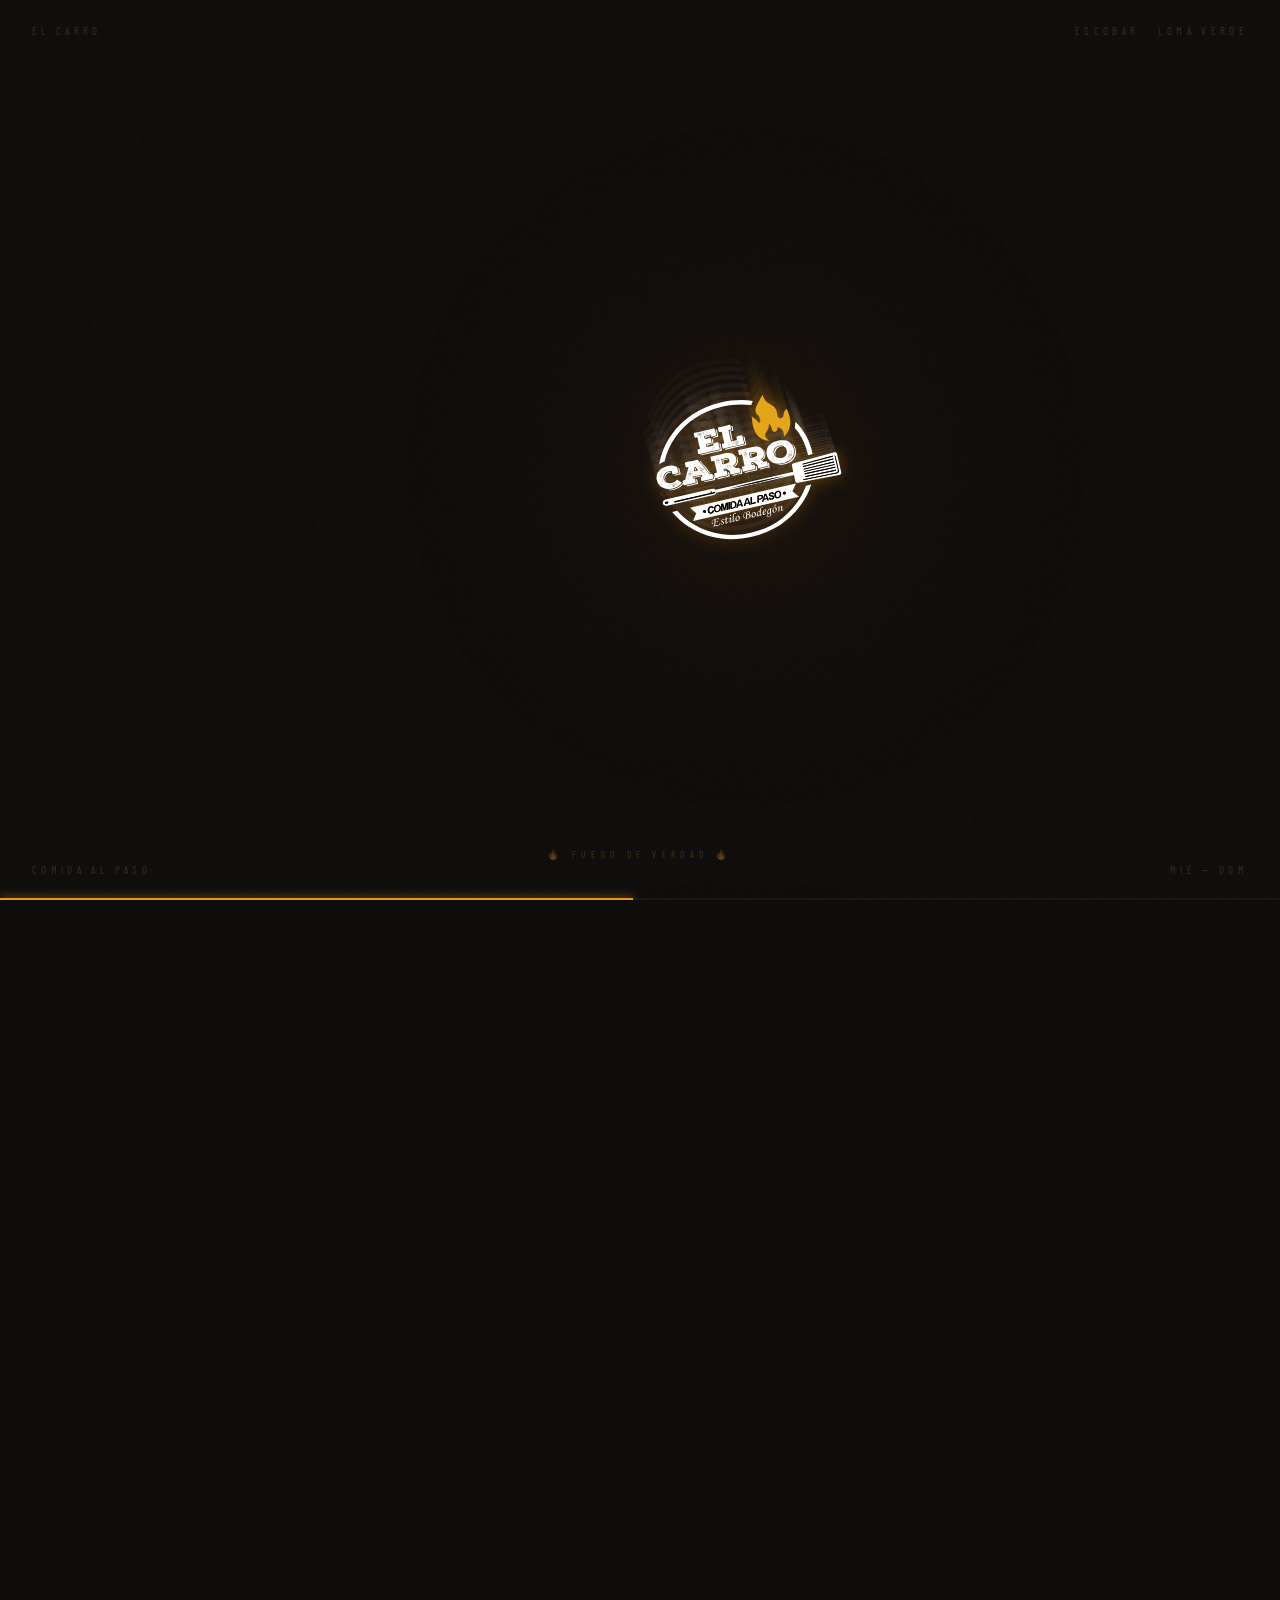
==== proyectos/elcarro/index.html @ fdbaf421 "Add files via upload" ====
<!DOCTYPE html>
<html lang="es">
<head>
<meta charset="UTF-8">
<meta name="viewport" content="width=device-width, initial-scale=1.0">
<title>El Carro — Comida al Paso</title>
<style>
@font-face {
  font-family: 'Bebas Neue';
  font-style: normal;
  font-weight: 400;
  font-display: swap;
  src: url('[data-uri]') format('woff2');
}
@font-face {
  font-family: 'Barlow Condensed';
  font-style: normal;
  font-weight: 400;
  font-display: swap;
  src: url('[data-uri]') format('woff2');
}
@font-face {
  font-family: 'Barlow Condensed';
  font-style: italic;
  font-weight: 400;
  font-display: swap;
  src: url('[data-uri]') format('woff2');
}
@font-face {
  font-family: 'Barlow Condensed';
  font-style: normal;
  font-weight: 600;
  font-display: swap;
  src: url('[data-uri]') format('woff2');
}
@font-face {
  font-family: 'Barlow Condensed';
  font-style: normal;
  font-weight: 700;
  font-display: swap;
  src: url('[data-uri]') format('woff2');
}
@font-face {
  font-family: 'Fraunces';
  font-style: italic;
  font-weight: 300;
  font-display: swap;
  src: url('[data-uri]') format('woff2');
}
</style>
<style>
:root {
  --negro: #0f0d0b;
  --carbon: #1a1714;
  --brasa: #c85a1a;
  --ambar: #e8961e;
  --crema: #f0e6d3;
  --hueso: #d4c4a8;
  --blanco: #faf7f2;
}
* { margin:0; padding:0; box-sizing:border-box; }
html, body { width:100%; height:100%; overflow-x:hidden; }
body { background: var(--negro); color: var(--crema); font-family: "Barlow Condensed", sans-serif; }

.hero {
  position: relative; height: 100vh; min-height: 680px;
  display: flex; flex-direction: column; justify-content: flex-end;
  overflow: hidden;
}
.hero-bg {
  position: absolute; inset: 0;
}
.hero-bg::before {
  content: "";
  position: absolute; inset: 0;
  background: url('[data-uri]') center/cover no-repeat;
  opacity: 0.3;
}
.hero-bg::after {
  content: "";
  position: absolute; inset: 0;
  background:
    linear-gradient(to bottom, rgba(15,13,11,0.78) 0%, rgba(15,13,11,0.65) 40%, rgba(15,13,11,0.88) 100%),
    radial-gradient(ellipse 80% 65% at 50% 75%, rgba(200,90,26,0.35) 0%, rgba(15,13,11,0) 65%);
}
.hero-bg::after {
  content:""; position:absolute; inset:0;
  background-image: url("data:image/svg+xml,%3Csvg viewBox='0 0 256 256' xmlns='http://www.w3.org/2000/svg'%3E%3Cfilter id='noise'%3E%3CfeTurbulence type='fractalNoise' baseFrequency='0.9' numOctaves='4' stitchTiles='stitch'/%3E%3C/filter%3E%3Crect width='100%25' height='100%25' filter='url(%23noise)' opacity='0.04'/%3E%3C/svg%3E");
  opacity:0.35; pointer-events:none;
}

/* Hero burger background */
.hero-burger {
  display: none;
}
.hero-burger.show { opacity: 1; }

/* Logo hero container — where the logo lands */
#hero-logo-wrap {
  position: absolute;
  top: 50%;
  left: 50%;
  transform: translate(-50%, -58%);
  width: 440px; height: 400px;
  pointer-events: none;
  display: flex;
  align-items: center;
  justify-content: center;
}
/* The actual <img> inside is positioned via JS */
#hero-logo-img {
  width: 440px;
  /* starts invisible, JS controls everything */
  opacity: 0;
  transform-origin: center center;
}

.hero-content {
  position: relative; z-index: 2;
  padding: 0 3rem 5rem;
  max-width: 620px;
  padding-top: 0;
}

.hero-eyebrow {
  font-size:0.85rem; font-weight:600; letter-spacing:0.4em; text-transform:uppercase;
  color: var(--ambar); margin-bottom:1rem;
  opacity:0; transform:translateY(20px); transition: opacity 0.7s 0.3s, transform 0.7s 0.3s;
}
.hero-eyebrow.show { opacity:1; transform:translateY(0); }

.hero-title {
  font-family:"Bebas Neue",sans-serif;
  font-size: clamp(5rem, 12vw, 9rem); line-height:0.9;
  color: var(--blanco); margin-bottom:0.5rem;
  opacity:0; transform:translateY(30px); transition: opacity 0.8s 0.5s, transform 0.8s 0.5s;
}
.hero-title.show { opacity:1; transform:translateY(0); }
.hero-title em { font-style:normal; color:var(--ambar); display:block; }

.hero-sub {
  font-family:"Barlow Condensed",sans-serif; font-weight:600;
  font-size:clamp(1rem, 2vw, 1.3rem); color:var(--hueso);
  letter-spacing: 0.25em; text-transform: uppercase;
  opacity:0; transform:translateY(20px); transition: opacity 0.7s 0.7s, transform 0.7s 0.7s;
  margin: 0;
}
.hero-sub.show { opacity:1; transform:translateY(0); }

.hero-cta {
  display:inline-flex; align-items:center; gap:0.8rem;
  background:var(--brasa); color:var(--blanco);
  font-family:"Barlow Condensed",sans-serif; font-weight:700;
  font-size:1rem; letter-spacing:0.15em; text-transform:uppercase;
  padding:1rem 2.2rem; text-decoration:none; border:none; cursor:pointer;
  transition: background 0.2s, transform 0.15s;
  opacity:0; transition: opacity 0.7s 0.9s, background 0.2s, transform 0.15s;
}
.hero-cta.show { opacity:1; }
.hero-cta:hover { background:var(--ambar); transform:translateY(-2px); }

/* STRIP */
.strip { background:var(--brasa); padding:1.2rem 3rem; overflow:hidden; white-space:nowrap; }
.strip-inner { display:inline-block; animation: marquee 20s linear infinite; font-family:"Bebas Neue",sans-serif; font-size:1.1rem; letter-spacing:0.3em; color:var(--blanco); }
.strip-inner span { margin:0 2rem; opacity:0.6; }
@keyframes marquee { 0%{transform:translateX(0)} 100%{transform:translateX(-50%)} }

/* MENU COMPLETO */
.section-label { font-size:0.75rem; font-weight:600; letter-spacing:0.5em; text-transform:uppercase; color:var(--ambar); margin-bottom:0.5rem; }
.menu-full { background:var(--negro); padding:6rem 2rem; position:relative; }
.menu-full::before { content:""; position:absolute; inset:0; background-image:linear-gradient(rgba(200,90,26,.03) 1px, transparent 1px),linear-gradient(90deg, rgba(200,90,26,.03) 1px, transparent 1px); background-size:40px 40px; pointer-events:none; }
.menu-full-inner { max-width:1100px; margin:0 auto; position:relative; z-index:1; }
.menu-full-header { text-align:center; margin-bottom:4rem; }
.menu-full-header .section-label { display:inline-block; font-family:"Barlow Condensed",sans-serif; font-size:0.65rem; letter-spacing:0.4em; text-transform:uppercase; color:var(--brasa); border:1px solid rgba(200,90,26,.35); padding:5px 14px; margin-bottom:1rem; }
.menu-full-header h2 { font-family:"Bebas Neue",sans-serif; font-size:clamp(3.5rem,7vw,6rem); line-height:0.9; color:var(--blanco); letter-spacing:0.03em; }
.menu-full-header h2 span { color:var(--ambar); }

/* Cards de sección */
.menu-cards { display:grid; grid-template-columns:repeat(3,1fr); gap:1.5rem; }
.menu-card { background:var(--carbon); border:1px solid rgba(200,90,26,.15); cursor:pointer; transition:border-color .25s, box-shadow .25s; position:relative; overflow:hidden; }
.menu-card:hover { border-color:rgba(200,90,26,.5); box-shadow:0 0 24px rgba(200,90,26,.1); }
.menu-card-head { padding:1.6rem 1.8rem; display:flex; align-items:center; justify-content:space-between; gap:1rem; user-select:none; }
.menu-card-icon { font-size:1.6rem; flex-shrink:0; }
.menu-card-info { flex:1; }
.menu-card-title { font-family:"Bebas Neue",sans-serif; font-size:1.5rem; letter-spacing:0.08em; color:var(--blanco); line-height:1; }
.menu-card-count { font-family:"Barlow Condensed",sans-serif; font-size:0.72rem; letter-spacing:0.25em; text-transform:uppercase; color:rgba(200,90,26,.7); margin-top:3px; }
.menu-card-arrow { font-size:1.1rem; color:var(--brasa); transition:transform .3s; flex-shrink:0; }
.menu-card.open .menu-card-arrow { transform:rotate(45deg); }
.menu-card-body { max-height:0; overflow:hidden; transition:max-height .4s cubic-bezier(.4,0,.2,1); }
.menu-card.open .menu-card-body { max-height:1000px; }
.menu-card-body-inner { padding:0 1.8rem 1.6rem; border-top:1px solid rgba(200,90,26,.12); }
.menu-card-note { font-family:"Barlow Condensed",sans-serif; font-size:0.72rem; letter-spacing:0.15em; text-transform:uppercase; color:rgba(212,196,168,.4); margin:1rem 0 0.6rem; }
.menu-card-sub { font-family:"Barlow Condensed",sans-serif; font-size:0.68rem; letter-spacing:0.3em; text-transform:uppercase; color:var(--hueso); opacity:.5; margin:0.9rem 0 0.3rem; }
.menu-card-list { list-style:none; padding:0; margin:0; }
.menu-card-list li { font-family:"Barlow Condensed",sans-serif; font-size:1rem; color:var(--crema); padding:5px 0; border-bottom:1px solid rgba(255,255,255,.04); display:flex; align-items:baseline; gap:7px; }
.menu-card-list li::before { content:"–"; color:var(--brasa); flex-shrink:0; font-size:0.8rem; }
.helados-cols { display:grid; grid-template-columns:1fr 1fr; gap:0 1rem; }
.fds-badge { margin-top:3rem; border:1px solid rgba(200,90,26,.4); background:rgba(200,90,26,.07); padding:1.4rem 2rem; display:flex; align-items:center; gap:1.5rem; }
.fds-badge span.emoji { font-size:2rem; flex-shrink:0; }
.fds-badge-text p:first-child { font-family:"Bebas Neue",sans-serif; font-size:1.2rem; letter-spacing:0.08em; color:var(--blanco); margin-bottom:.2rem; }
.fds-badge-text p:last-child { font-family:"Barlow Condensed",sans-serif; font-size:.85rem; color:var(--hueso); }
.menu-footer-note { text-align:center; margin-top:3rem; font-family:"Barlow Condensed",sans-serif; font-size:.78rem; letter-spacing:.15em; text-transform:uppercase; color:rgba(212,196,168,.3); }
/* ABOUT */
.about-section { display:grid; grid-template-columns:1fr 1fr; min-height:420px; }
.about-img { position:relative; overflow:hidden; }
.about-img img { width:100%; height:100%; object-fit:cover; filter:brightness(0.65) saturate(1.2); transition:transform 0.6s; }
.about-img:hover img { transform:scale(1.04); }
.about-img::after { content:""; position:absolute; inset:0; background:linear-gradient(to right,transparent 50%,var(--negro) 100%); }
.about-content { background:var(--carbon); padding:4rem 3.5rem; display:flex; flex-direction:column; justify-content:center; }
.about-title { font-family:"Bebas Neue",sans-serif; font-size:clamp(2.5rem,4vw,3.8rem); line-height:1; color:var(--blanco); margin-bottom:1.5rem; }
.about-text { font-family:"Fraunces",serif; font-style:italic; font-weight:300; font-size:1.05rem; line-height:1.7; color:var(--hueso); max-width:400px; }
.about-text strong { font-style:normal; color:var(--ambar); }
.horarios-row { display:flex; gap:0; border-top:1px solid rgba(255,255,255,0.06); margin-top:2.5rem; }
.horario-item { flex:1; padding:1.2rem 0; border-right:1px solid rgba(255,255,255,0.06); }
.horario-item:last-child { border-right:none; }
.horario-item p:first-child { font-size:0.65rem; letter-spacing:0.3em; text-transform:uppercase; color:var(--ambar); margin-bottom:0.3rem; }
.horario-item p:last-child { font-size:1.1rem; font-weight:600; color:var(--crema); }

/* CONTACTO */
.contact-section { padding:6rem 3rem; display:grid; grid-template-columns:1fr 1fr; gap:5rem; align-items:center; }
.contact-tagline { font-family:"Fraunces",serif; font-style:italic; font-weight:300; font-size:1.1rem; color:var(--hueso); margin-bottom:2.5rem; line-height:1.6; }
.contact-details { display:flex; flex-direction:column; gap:1.2rem; }
.contact-item { display:flex; align-items:flex-start; gap:1rem; }
.contact-icon { width:38px; height:38px; background:rgba(232,150,30,0.12); border:1px solid rgba(232,150,30,0.25); display:flex; align-items:center; justify-content:center; flex-shrink:0; color:var(--ambar); font-size:1rem; }
.contact-item-text p:first-child { font-size:0.65rem; letter-spacing:0.3em; text-transform:uppercase; color:var(--ambar); margin-bottom:0.2rem; }
.contact-item-text p:last-child { font-size:1rem; color:var(--crema); font-weight:600; }
.contact-right { background:var(--carbon); padding:3rem; border:1px solid rgba(255,255,255,0.04); }
.contact-right h3 { font-family:"Bebas Neue",sans-serif; font-size:1.8rem; color:var(--blanco); margin-bottom:1.5rem; letter-spacing:0.05em; }
.form-group { margin-bottom:1rem; }
.form-group label { display:block; font-size:0.7rem; letter-spacing:0.3em; text-transform:uppercase; color:var(--ambar); margin-bottom:0.5rem; }
.form-group input, .form-group textarea { width:100%; background:rgba(255,255,255,0.04); border:1px solid rgba(255,255,255,0.08); color:var(--crema); font-family:"Barlow Condensed",sans-serif; font-size:1rem; padding:0.8rem 1rem; outline:none; transition:border-color 0.2s; resize:none; }
.form-group input:focus, .form-group textarea:focus { border-color:var(--ambar); }
.form-group input::placeholder, .form-group textarea::placeholder { color:rgba(240,230,211,0.25); }
.btn-submit { width:100%; background:var(--brasa); color:var(--blanco); font-family:"Barlow Condensed",sans-serif; font-weight:700; font-size:1rem; letter-spacing:0.2em; text-transform:uppercase; padding:1rem; border:none; cursor:pointer; transition:background 0.2s; margin-top:0.5rem; }
.btn-submit:hover { background:var(--ambar); }

/* FOOTER */
footer { background:#080706; padding:2.5rem 3rem; display:flex; justify-content:space-between; align-items:center; border-top:1px solid rgba(255,255,255,0.04); }
footer .brand { font-family:"Bebas Neue",sans-serif; font-size:1.4rem; letter-spacing:0.1em; color:var(--blanco); }
footer .brand span { color:var(--ambar); }
footer p { font-size:0.75rem; color:var(--hueso); opacity:0.4; letter-spacing:0.1em; }
.social-links { display:flex; gap:1rem; }
.social-links a { width:36px; height:36px; border:1px solid rgba(255,255,255,0.1); display:flex; align-items:center; justify-content:center; color:var(--hueso); text-decoration:none; font-size:0.85rem; transition:border-color 0.2s, color 0.2s; }
.social-links a:hover { border-color:var(--ambar); color:var(--ambar); }

.reveal { opacity:0; transform:translateY(24px); transition:opacity 0.7s, transform 0.7s; }
.reveal.visible { opacity:1; transform:translateY(0); }

/* mobile merged */


/* ── Hero horarios ── */
.hero-horarios{display:flex;gap:1.5rem;margin-top:2rem;flex-wrap:wrap}
.hero-horario-item{display:flex;flex-direction:column;border-left:2px solid rgba(200,90,26,.5);padding-left:.8rem}
.hero-horario-label{font-family:"Barlow Condensed",sans-serif;font-size:.6rem;letter-spacing:.35em;text-transform:uppercase;color:var(--brasa)}
.hero-horario-val{font-family:"Bebas Neue",sans-serif;font-size:1.05rem;letter-spacing:.08em;color:var(--crema)}
/* ── Menu scroll ── */
.menu-scroll-wrap{display:flex;gap:1.2rem;overflow-x:auto;padding:0 2rem 2rem;scroll-snap-type:x mandatory;-webkit-overflow-scrolling:touch;scrollbar-width:thin;scrollbar-color:rgba(200,90,26,.4) transparent}
.menu-scroll-wrap::-webkit-scrollbar{height:3px}
.menu-scroll-wrap::-webkit-scrollbar-thumb{background:rgba(200,90,26,.4)}
.menu-cat-card{flex:0 0 265px;background:var(--carbon);border:1px solid rgba(200,90,26,.18);scroll-snap-align:start;display:flex;flex-direction:column;position:relative;overflow:hidden;transition:border-color .25s,transform .25s}
.menu-cat-card:hover{border-color:rgba(200,90,26,.55);transform:translateY(-3px)}
.menu-cat-card::before{content:"";position:absolute;top:0;left:0;right:0;height:2px;background:linear-gradient(90deg,var(--brasa),var(--ambar));opacity:0;transition:opacity .3s}
.menu-cat-card:hover::before{opacity:1}
.mcc-head{padding:1.4rem 1.6rem 1rem}
.mcc-icon{font-size:1.8rem;margin-bottom:.6rem;display:block}
.mcc-title{font-family:"Bebas Neue",sans-serif;font-size:1.6rem;letter-spacing:.08em;color:var(--blanco);line-height:1}
.mcc-sub{font-family:"Barlow Condensed",sans-serif;font-size:.68rem;letter-spacing:.25em;text-transform:uppercase;color:rgba(200,90,26,.7);margin-top:4px}
.mcc-divider{height:1px;background:rgba(200,90,26,.12);margin:0 1.6rem}
.mcc-body{padding:1rem 1.6rem 1.6rem;flex:1}
.mcc-list{list-style:none;padding:0;margin:0}
.mcc-list li{font-family:"Barlow Condensed",sans-serif;font-size:.95rem;color:var(--crema);padding:4px 0;border-bottom:1px solid rgba(255,255,255,.04);display:flex;align-items:baseline;gap:6px}
.mcc-list li::before{content:"—";color:var(--brasa);flex-shrink:0;font-size:.75rem}
.mcc-subhead{font-family:"Barlow Condensed",sans-serif;font-size:.64rem;letter-spacing:.3em;text-transform:uppercase;color:var(--hueso);opacity:.45;margin:.8rem 0 .3rem}
/* ── Eventos ── */
.eventos-section{background:var(--carbon);padding:6rem 2rem;position:relative;overflow:hidden}
.eventos-section::before{content:"";position:absolute;inset:0;background:radial-gradient(ellipse 60% 50% at 50% 100%,rgba(200,90,26,.12) 0%,transparent 70%);pointer-events:none}
.eventos-inner{max-width:1100px;margin:0 auto;position:relative;z-index:1}
.eventos-grid{display:grid;grid-template-columns:repeat(3,1fr);gap:1.5rem;margin-top:3.5rem}
.evento-card{background:rgba(0,0,0,.3);border:1px solid rgba(200,90,26,.25);padding:2.5rem;position:relative;overflow:hidden;transition:border-color .3s}
.evento-card:hover{border-color:rgba(200,90,26,.6)}
.evento-card::after{content:"";position:absolute;top:0;left:0;right:0;height:3px;background:linear-gradient(90deg,var(--brasa),var(--ambar))}
.evento-dia{font-family:"Barlow Condensed",sans-serif;font-size:.65rem;letter-spacing:.5em;text-transform:uppercase;color:var(--brasa);margin-bottom:.8rem}
.evento-titulo{font-family:"Bebas Neue",sans-serif;font-size:clamp(2rem,4vw,2.8rem);letter-spacing:.04em;color:var(--blanco);line-height:1;margin-bottom:1rem}
.evento-titulo span{color:var(--ambar)}
.evento-desc{font-family:"Barlow Condensed",sans-serif;font-size:1rem;color:var(--hueso);line-height:1.6}
.evento-emoji{font-size:2.5rem;margin-bottom:1rem;display:block}
.evento-badge{display:inline-block;margin-top:1.5rem;font-family:"Barlow Condensed",sans-serif;font-size:.72rem;letter-spacing:.25em;text-transform:uppercase;color:var(--ambar);background:rgba(232,150,30,.12);border:1px solid rgba(232,150,30,.3);padding:5px 14px}
/* ── Destino fusionado ── */
.destino-section{background:#080706;padding:6rem 2rem}
.destino-inner{max-width:1100px;margin:0 auto}
.destino-grid{display:grid;grid-template-columns:1fr 1fr;gap:2rem;margin-top:3.5rem}
.destino-card{border:1px solid rgba(200,90,26,.18);overflow:hidden}
.destino-card-header{background:rgba(200,90,26,.1);padding:1.2rem 1.6rem;display:flex;align-items:center;gap:1rem;border-bottom:1px solid rgba(200,90,26,.18)}
.destino-card-nombre{font-family:"Bebas Neue",sans-serif;font-size:1.2rem;letter-spacing:.1em;color:var(--blanco)}
.destino-card-dir{font-family:"Barlow Condensed",sans-serif;font-size:.8rem;letter-spacing:.1em;color:var(--hueso);opacity:.6}
.destino-map iframe{display:block;width:100%;height:220px;border:none;filter:grayscale(20%) contrast(110%)}
.destino-links{padding:1.2rem 1.6rem;display:flex;gap:.8rem;flex-wrap:wrap;border-top:1px solid rgba(255,255,255,.05)}
.destino-link{font-family:"Barlow Condensed",sans-serif;font-size:.7rem;letter-spacing:.2em;text-transform:uppercase;color:var(--ambar);text-decoration:none;opacity:.8;transition:opacity .2s}
.destino-link:hover{opacity:1}
.destino-contact{margin-top:2.5rem;padding-top:2.5rem;border-top:1px solid rgba(255,255,255,.06);display:flex;flex-wrap:wrap;gap:1rem;align-items:center}
.destino-contact-btn{font-family:"Barlow Condensed",sans-serif;font-size:.8rem;letter-spacing:.2em;text-transform:uppercase;padding:.8rem 2rem;text-decoration:none;transition:background .2s,color .2s}
.destino-contact-btn.primary{background:var(--brasa);color:var(--blanco)}
.destino-contact-btn.primary:hover{background:var(--ambar)}
.destino-contact-btn.secondary{border:1px solid rgba(255,255,255,.15);color:var(--hueso)}
.destino-contact-btn.secondary:hover{border-color:var(--ambar);color:var(--ambar)}
@media(max-width:768px){
  /* ── Reveal: sin animación en mobile ── */
  .reveal { opacity:1 !important; transform:none !important; }

  /* ── Loader: oculto en mobile ── */
  #loader { display:none !important; }
  #page   { display:block !important; opacity:1 !important; }

  /* ── Nav ── */
  nav { padding:.8rem 1.2rem; }
  .nav-links { display:none !important; }

  /* ── Hero: stack vertical sin superposición ── */
  .hero {
    display:flex; flex-direction:column;
    align-items:center; justify-content:flex-start;
    padding-top:70px; height:auto; min-height:100vh;
  }
  #hero-logo-wrap {
    position:relative !important;
    top:auto !important; left:auto !important;
    transform:none !important;
    width:240px; height:220px;
    margin:0 auto 0;
  }
  #hero-logo-img { width:240px !important; opacity:1 !important; }
  .hero-content {
    position:relative !important;
    padding:1.5rem 1.5rem 3rem;
    width:100%; text-align:center;
  }
  .hero-sub { margin-bottom:1rem; }
  .hero-horarios { justify-content:center; gap:1.2rem; }
  .hero-cta { width:calc(100% - 3rem); justify-content:center; }

  /* ── Menu scroll ── */
  .menu-scroll-wrap { padding:0 1rem 1.5rem; }
  .menu-cat-card { flex:0 0 240px; }
  .menu-full-inner { padding-left:1rem; padding-right:1rem; }

  /* ── About ── */
  .about-section { grid-template-columns:1fr; }
  .about-img { height:220px; }
  .about-content { padding:2rem 1.5rem; }

  /* ── Reseñas: scroll horizontal ── */
  #resenas > div > div[style*="grid"] {
    display:flex !important;
    overflow-x:auto;
    scroll-snap-type:x mandatory;
    gap:1rem;
    padding-bottom:1rem;
    -webkit-overflow-scrolling:touch;
  }
  #resenas > div > div[style*="grid"] > div {
    flex:0 0 80vw !important;
    scroll-snap-align:start;
    min-width:0;
  }

  /* ── Eventos: scroll horizontal ── */
  .eventos-grid {
    display:flex !important;
    overflow-x:auto;
    scroll-snap-type:x mandatory;
    gap:1rem;
    padding-bottom:1.5rem;
    -webkit-overflow-scrolling:touch;
    grid-template-columns:unset;
  }
  .evento-card { flex:0 0 80vw; scroll-snap-align:start; }

  /* ── Destino: scroll horizontal ── */
  .destino-grid {
    display:flex !important;
    overflow-x:auto;
    scroll-snap-type:x mandatory;
    gap:1rem;
    padding-bottom:1.5rem;
    -webkit-overflow-scrolling:touch;
    grid-template-columns:unset;
  }
  .destino-card { flex:0 0 85vw; scroll-snap-align:start; }
  .destino-contact { flex-direction:column; }
  .destino-contact-btn { width:100%; text-align:center; display:block; }

  footer { flex-direction:column; gap:1rem; text-align:center; }
}

/* ── LOADER ── */
#loader {
  position: fixed; inset: 0; z-index: 1000;
  background: var(--negro);
  display: flex; align-items: center; justify-content: center;
  overflow: hidden;
}
#loader::before {
  content: "";
  position: absolute; inset: 0;
  background-image: url("data:image/svg+xml,%3Csvg viewBox='0 0 200 200' xmlns='http://www.w3.org/2000/svg'%3E%3Cfilter id='n'%3E%3CfeTurbulence type='fractalNoise' baseFrequency='0.85' numOctaves='4' stitchTiles='stitch'/%3E%3C/filter%3E%3Crect width='100%25' height='100%25' filter='url(%23n)' opacity='0.04'/%3E%3C/svg%3E");
  opacity: 0.4; pointer-events: none;
}
#loader-canvas { display:block; position:absolute; inset:0; }

.loader-corner {
  position: absolute;
  font-family: "Barlow Condensed", sans-serif;
  font-size: 0.68rem; letter-spacing: 0.4em;
  text-transform: uppercase; color: rgba(240,230,211,0.15);
  transition: opacity 0.5s;
}
.loader-corner.tl { top:1.5rem; left:2rem; }
.loader-corner.tr { top:1.5rem; right:2rem; }
.loader-corner.bl { bottom:1.5rem; left:2rem; }
.loader-corner.br { bottom:1.5rem; right:2rem; }

.loader-tagline {
  position: absolute; bottom: 2.5rem; left:50%; transform:translateX(-50%);
  font-size: 0.6rem; letter-spacing: 0.55em; text-transform: uppercase;
  color: rgba(232,150,30,0.25); white-space: nowrap;
}

/* progress bar */
#loader-bar-wrap {
  position: absolute; bottom: 0; left: 0; right: 0; height: 2px;
  background: rgba(255,255,255,0.04);
}
#loader-bar {
  height: 100%; width: 0%; background: var(--ambar);
  transition: width 0.1s linear;
  box-shadow: 0 0 8px var(--ambar);
}

/* ── PAGE ── */
#page { opacity: 0; transition: opacity 0.6s; }
#page.visible { opacity: 1; }

/* NAV */
nav {
  position: fixed; top:0; left:0; right:0; z-index: 100;
  display: flex; justify-content: space-between; align-items: center;
  padding: 1.2rem 3rem;
  background: linear-gradient(to bottom, rgba(15,13,11,0.95), transparent);
  backdrop-filter: blur(2px);
}
.nav-logo { font-family:"Bebas Neue",sans-serif; font-size:1.6rem; letter-spacing:0.15em; color:var(--blanco); }
.nav-logo span { color: var(--ambar); }
.nav-links { display:flex; gap:2.5rem; list-style:none; }
.nav-links a { font-weight:600; font-size:0.95rem; letter-spacing:0.2em; text-transform:uppercase; color:var(--hueso); text-decoration:none; transition:color 0.2s; }
.nav-links a:hover { color: var(--ambar); }

/* HERO */

/* ── Nav hamburguesa (mobile) ── */
.nav-hamburger {
  display:none;
  flex-direction:column; justify-content:center; gap:5px;
  background:none; border:none; cursor:pointer; padding:6px;
}
.nav-hamburger span {
  display:block; width:24px; height:2px;
  background:var(--crema); transition:all .3s;
}
.nav-mobile-overlay {
  display:none; position:fixed; inset:0; z-index:2000;
  background:rgba(10,8,6,.97);
  flex-direction:column; align-items:center; justify-content:center;
  gap:2rem;
}
.nav-mobile-overlay.open { display:flex; }
.nav-mobile-close {
  position:absolute; top:1.5rem; right:1.5rem;
  background:none; border:none; color:var(--crema);
  font-size:1.5rem; cursor:pointer; padding:.5rem;
}
.nav-mobile-links { list-style:none; padding:0; text-align:center; }
.nav-mobile-links li { margin:1.5rem 0; }
.nav-mobile-link {
  font-family:"Bebas Neue",sans-serif; font-size:2.5rem;
  letter-spacing:.1em; color:var(--blanco); text-decoration:none;
  transition:color .2s;
}
.nav-mobile-link:hover { color:var(--ambar); }

@media(max-width:768px){
  .nav-hamburger { display:flex; }
  .nav-links { display:none !important; }

  /* Hero: menos aire */
  .hero { padding-top:60px; min-height:100svh; }
  #hero-logo-wrap { margin-bottom:-10px; }
  .hero-content { padding-top:.5rem; padding-bottom:2.5rem; }
  .hero-horarios { margin-top:1rem; }
  .hero-cta { margin-top:1.2rem !important; }
}

</style>
</head>
<body>

<!-- ═══════════════════════ LOADER ═══════════════════════ -->
<div id="loader">
  <canvas id="loader-canvas"></canvas>
  <div class="loader-corner tl">EL CARRO</div>
  <div class="loader-corner tr">ESCOBAR · LOMA VERDE</div>
  <div class="loader-corner bl">COMIDA AL PASO</div>
  <div class="loader-corner br">MIÉ — DOM</div>
  <div class="loader-tagline">🔥 Fuego de verdad 🔥</div>
  <div id="loader-bar-wrap"><div id="loader-bar"></div></div>
</div>


<!-- ═══════════════════════ PAGE ═══════════════════════ -->
<div id="page">

<nav>
  <div class="nav-logo">EL <span>CARRO</span></div>
  <ul class="nav-links">
    <li><a href="#menu">Menú</a></li>
    <li><a href="#nosotros">El lugar</a></li>
    <li><a href="#contacto">Dónde estamos</a></li>
  </ul>
  <button class="nav-hamburger" id="navHamburger" aria-label="Menú">
    <span></span><span></span><span></span>
  </button>
</nav>

<!-- Mobile menu overlay -->
<div class="nav-mobile-overlay" id="navOverlay">
  <button class="nav-mobile-close" id="navClose">✕</button>
  <ul class="nav-mobile-links">
    <li><a href="#menu" class="nav-mobile-link">Menú</a></li>
    <li><a href="#nosotros" class="nav-mobile-link">El lugar</a></li>
    <li><a href="#eventos" class="nav-mobile-link">Eventos</a></li>
    <li><a href="#contacto" class="nav-mobile-link">Dónde estamos</a></li>
  </ul>
</div>

<section class="hero">
  <div class="hero-bg"></div>
  <div class="hero-burger" id="heroBurger"></div>

  <!-- logo landing zone -->
  <div id="hero-logo-wrap">
    <img id="hero-logo-img" src="[data-uri]" alt="El Carro Logo">
  </div>

  <div class="hero-content">
    <p class="hero-sub" id="heroSub">Comida al paso · Estilo bodegón</p>
    <div class="hero-horarios">
      <div class="hero-horario-item"><span class="hero-horario-label">Días</span><span class="hero-horario-val">Mié — Dom</span></div>
      <div class="hero-horario-item"><span class="hero-horario-label">Turnos</span><span class="hero-horario-val">Mediodía &amp; Noche</span></div>
      <div class="hero-horario-item"><span class="hero-horario-label">Delivery</span><span class="hero-horario-val">Pedidos Ya</span></div>
    </div>
    <a href="#menu" class="hero-cta" id="heroCta" style="margin-top:2rem;">
      <svg width="18" height="18" viewBox="0 0 24 24" fill="none" stroke="currentColor" stroke-width="2.5"><path d="M9 5H7a2 2 0 00-2 2v12a2 2 0 002 2h10a2 2 0 002-2V7a2 2 0 00-2-2h-2M9 5a2 2 0 002 2h2a2 2 0 002-2M9 5a2 2 0 012-2h2a2 2 0 012 2"/></svg>
      Ver el menú
    </a>
  </div>
</section>

<!-- ═══════════════════════ EVENTOS ═══════════════════════ -->
<section class="eventos-section" id="eventos">
  <div class="eventos-inner">
    <div class="reveal" style="text-align:center;">
      <div style="display:inline-block;font-family:'Barlow Condensed',sans-serif;font-size:.65rem;letter-spacing:.45em;text-transform:uppercase;color:var(--brasa);border:1px solid rgba(200,90,26,.35);padding:5px 14px;margin-bottom:1rem;">Esta semana</div>
      <h2 style="font-family:'Bebas Neue',sans-serif;font-size:clamp(2.8rem,6vw,5rem);color:var(--blanco);letter-spacing:.03em;line-height:.95;">EVENTOS<br><span style="color:var(--ambar);">Y PROMOS</span></h2>
    </div>
    <div class="eventos-grid">
      <div class="evento-card reveal">
        <span class="evento-emoji">🍔</span>
        <div class="evento-dia">Todos los Jueves · Solo Escobar</div>
        <h3 class="evento-titulo">2×1 EN<br><span>HAMBURGUESAS</span></h3>
        <p class="evento-desc">Pedís una, pagás una y te traemos dos. Válido para toda la carta de hamburguesas. Sin mínimo de consumo.</p>
        <span class="evento-badge">📍 Ruta 25 y Miguel Cane</span>
      </div>
      <div class="evento-card reveal">
        <span class="evento-emoji">🎸</span>
        <div class="evento-dia">Todos los Viernes</div>
        <h3 class="evento-titulo">CANTO<span>BARES</span><br><span style="color:var(--brasa);">EN VIVO</span></h3>
        <p class="evento-desc">Música en vivo, comida al paso y la mejor onda del norte. El plan del viernes que no falla.</p>
        <span class="evento-badge">🎶 Seguinos en @el.carro.escobar</span>
      </div>

      <div class="evento-card reveal">
        <span class="evento-emoji">🎂</span>
        <div class="evento-dia">Cuando quieras</div>
        <h3 class="evento-titulo">FESTEJÁ TU<br><span>CUMPLE</span></h3>
        <p class="evento-desc">El Carro tiene espacio, ambiente y comida para hacer tu festejo como corresponde. Sin tanto protocolo, con toda la onda.</p>
        <span class="evento-badge">💬 Consultanos por WhatsApp</span>
      </div>
    </div>
  </div>
</section>

<section class="about-section" id="nosotros">
  <div class="about-img">
    <!-- imagen salon -->
  </div>
  <div class="about-content reveal">
    <p class="section-label">El lugar</p>
    <h2 class="about-title">SALÓN,<br>PATIO<br>Y HELADERÍA.</h2>
    <p class="about-text">La sucursal de Escobar tiene espacio de sobra: <strong>salón amplio, patio al aire libre y heladería propia</strong>. Para comer en familia, festejar o simplemente no cocinar.</p>
    <div class="horarios-row">
      <div class="horario-item"><p>Días</p><p>Mié a Dom</p></div>
      <div class="horario-item" style="padding-left:1.2rem"><p>Mediodía</p><p>Doble turno</p></div>
      <div class="horario-item" style="padding-left:1.2rem"><p>Delivery</p><p>Pedidos Ya</p></div>
    </div>
  </div>
</section>

<div class="strip" style="background:var(--carbon);border-top:1px solid rgba(255,255,255,0.04);">
  <div class="strip-inner" style="animation-direction:reverse;color:var(--ambar)">
    📍 RUTA 25 Y MIGUEL CANE — ESCOBAR <span style="color:var(--hueso)">✦</span> 📍 LOS CERROS 113 — LOMA VERDE <span style="color:var(--hueso)">✦</span> ☎ 11 2643-5300 <span style="color:var(--hueso)">✦</span>
    📍 RUTA 25 Y MIGUEL CANE — ESCOBAR <span style="color:var(--hueso)">✦</span> 📍 LOS CERROS 113 — LOMA VERDE <span style="color:var(--hueso)">✦</span> ☎ 11 2643-5300 <span style="color:var(--hueso)">✦</span>
  </div>
</div>



<!-- RESEÑAS -->
<section id="resenas" style="padding:5rem 2rem;background:var(--negro);overflow:hidden;position:relative;">
  <!-- faint texture -->
  <div style="position:absolute;inset:0;background-image:radial-gradient(rgba(232,150,30,.04) 1px,transparent 1px);background-size:28px 28px;pointer-events:none;"></div>

  <div style="max-width:1100px;margin:0 auto;position:relative;z-index:1;">
    <!-- header -->
    <div class="reveal" style="text-align:center;margin-bottom:3.5rem;">
      <div style="display:inline-flex;align-items:center;gap:.6rem;font-family:'Barlow Condensed',sans-serif;font-size:.7rem;letter-spacing:.4em;color:var(--ambar);margin-bottom:1rem;font-weight:700;">
        ★★★★★&nbsp;&nbsp;GOOGLE REVIEWS
      </div>
      <h2 style="font-family:'Bebas Neue',sans-serif;font-size:clamp(2.5rem,6vw,4rem);color:#fff;letter-spacing:.04em;line-height:1;">
        LO QUE DICE<br><span style="color:var(--ambar);">LA GENTE</span>
      </h2>
    </div>

    <!-- featured quote -->
    <div class="reveal" style="
      background:linear-gradient(135deg,rgba(232,150,30,.08),rgba(200,90,26,.04));
      border:1px solid rgba(232,150,30,.2);
      padding:2.5rem 3rem;
      margin-bottom:2rem;
      position:relative;
    ">
      <div style="font-size:5rem;line-height:.8;color:var(--ambar);opacity:.3;font-family:Georgia,serif;position:absolute;top:1rem;left:1.5rem;">"</div>
      <p style="font-family:'Fraunces',serif;font-style:italic;font-size:clamp(1.2rem,2.5vw,1.6rem);color:var(--crema,#f5e6c8);line-height:1.5;position:relative;z-index:1;padding-left:1rem;">
        No es solo comida al paso, es comida que te deja contento.
      </p>
      <div style="margin-top:1.5rem;display:flex;align-items:center;gap:.8rem;padding-left:1rem;">
        <div>
          <p style="font-family:'Barlow Condensed',sans-serif;font-weight:700;letter-spacing:.1em;color:#fff;font-size:.95rem;">Fernando Garziglia</p>
          <p style="font-size:.75rem;color:rgba(255,255,255,.35);letter-spacing:.05em;font-family:'Barlow Condensed',sans-serif;">LOCAL GUIDE · ★★★★★</p>
        </div>
      </div>
    </div>

    <!-- 3 mini cards -->
    <div style="display:grid;grid-template-columns:repeat(auto-fit,minmax(280px,1fr));gap:1rem;">

      <div class="reveal" style="background:rgba(255,255,255,.03);border:1px solid rgba(255,255,255,.07);padding:1.8rem 2rem;">
        <p style="color:var(--ambar);font-size:.8rem;margin-bottom:.8rem;">★★★★★</p>
        <p style="font-family:'Fraunces',serif;font-style:italic;color:rgba(245,230,200,.75);font-size:.95rem;line-height:1.6;margin-bottom:1.2rem;">
          "La comida un 10, la atención igual. Los platos son abundantes y ricos."
        </p>
        <p style="font-family:'Barlow Condensed',sans-serif;font-size:.8rem;letter-spacing:.08em;color:rgba(255,255,255,.35);">YANINA GOMEZ · LOCAL GUIDE</p>
      </div>

      <div class="reveal" style="background:rgba(255,255,255,.03);border:1px solid rgba(255,255,255,.07);padding:1.8rem 2rem;">
        <p style="color:var(--ambar);font-size:.8rem;margin-bottom:.8rem;">★★★★★</p>
        <p style="font-family:'Fraunces',serif;font-style:italic;color:rgba(245,230,200,.75);font-size:.95rem;line-height:1.6;margin-bottom:1.2rem;">
          "Buena comida, lindo lugar, comimos fresquitos con el aire adentro. La verdad un espectáculo 10/10."
        </p>
        <p style="font-family:'Barlow Condensed',sans-serif;font-size:.8rem;letter-spacing:.08em;color:rgba(255,255,255,.35);">ANALÍA LARRAMENDI · LOCAL GUIDE</p>
      </div>

      <div class="reveal" style="background:rgba(255,255,255,.03);border:1px solid rgba(255,255,255,.07);padding:1.8rem 2rem;">
        <p style="color:var(--ambar);font-size:.8rem;margin-bottom:.8rem;">★★★★★</p>
        <p style="font-family:'Fraunces',serif;font-style:italic;color:rgba(245,230,200,.75);font-size:.95rem;line-height:1.6;margin-bottom:1.2rem;">
          "Buenos precios, nos atendieron súper bien y la comida llegó rapidísimo."
        </p>
        <p style="font-family:'Barlow Condensed',sans-serif;font-size:.8rem;letter-spacing:.08em;color:rgba(255,255,255,.35);">LAURA GULLO · LOCAL GUIDE</p>
      </div>

    </div>

    <!-- Google badge -->
    <div class="reveal" style="text-align:center;margin-top:2rem;">
      <a href="https://maps.google.com/?q=El+Carro+Escobar" target="_blank" style="
        display:inline-flex;align-items:center;gap:.5rem;
        font-family:'Barlow Condensed',sans-serif;font-size:.75rem;letter-spacing:.2em;
        color:rgba(255,255,255,.25);text-decoration:none;
        border:1px solid rgba(255,255,255,.08);padding:.5rem 1.2rem;
        transition:color .2s,border-color .2s;
      "
      onmouseover="this.style.color='rgba(255,255,255,.5)';this.style.borderColor='rgba(255,255,255,.2)'"
      onmouseout="this.style.color='rgba(255,255,255,.25)';this.style.borderColor='rgba(255,255,255,.08)'">
        VER TODAS LAS RESEÑAS EN GOOGLE ↗
      </a>
    </div>
  </div>
</section>




<div class="strip">
  <div class="strip-inner">
    HAMBURGUESAS AL CARBÓN <span>✦</span> COMIDA AL PASO <span>✦</span> ESCOBAR · LOMA VERDE <span>✦</span> DOBLE TURNO <span>✦</span> MIÉRCOLES A DOMINGOS <span>✦</span>
    HAMBURGUESAS AL CARBÓN <span>✦</span> COMIDA AL PASO <span>✦</span> ESCOBAR · LOMA VERDE <span>✦</span> DOBLE TURNO <span>✦</span> MIÉRCOLES A DOMINGOS <span>✦</span>
  </div>
</div>


<section class="menu-full" id="menu">
  <div class="menu-full-inner">
    <div class="menu-full-header reveal">
      <p class="section-label">Lo que hacemos</p>
      <h2>CARTA<br><span>COMPLETA</span></h2>
    </div>
  </div>

  <div style="position:relative;">
    <div class="menu-scroll-wrap">

      <div class="menu-cat-card">
        <div class="mcc-head"><span class="mcc-icon">🍔</span><div class="mcc-title">Hamburguesas</div><div class="mcc-sub">Simple · Doble · Triple</div></div>
        <div class="mcc-divider"></div>
        <div class="mcc-body"><ul class="mcc-list"><li>Cheddar</li><li>Cheddar, bacón</li><li>Cheddar, bacón, cebolla caramelizada</li><li>Cheddar, cebolla caramelizada</li><li>Roquefort, bacón, cebolla caramelizada</li><li>Provolone, parmesano, morrón</li><li>Queso, jamón crudo, rúcula</li><li>Veggie, queso, jamón crudo, rúcula</li><li>Veggie, provolone, morrón</li><li>Completa</li></ul></div>
      </div>

      <div class="menu-cat-card">
        <div class="mcc-head"><span class="mcc-icon">🥖</span><div class="mcc-title">En Sandwich</div><div class="mcc-sub">Pan francés XL</div></div>
        <div class="mcc-divider"></div>
        <div class="mcc-body"><ul class="mcc-list"><li>Bondiola</li><li>Chorisquito</li><li>Bondiola braseada</li><li>Pechuga</li><li>Bife de chorizo</li><li>Morcipan</li><li>Choripan</li><li>Adicional completo</li></ul></div>
      </div>

      <div class="menu-cat-card">
        <div class="mcc-head"><span class="mcc-icon">🍽️</span><div class="mcc-title">Al Plato</div><div class="mcc-sub">Parrilla &amp; asados</div></div>
        <div class="mcc-divider"></div>
        <div class="mcc-body"><ul class="mcc-list"><li>Asado banderita con guarnición</li><li>Bondiola porción</li><li>Bondiola ½ porción</li><li>Bife ¼ trasera + guarnición</li><li>Bife de chorizo porción</li><li>Bife de chorizo ½ porción</li><li>Chorizo</li><li>Morcilla</li></ul></div>
      </div>

      <div class="menu-cat-card">
        <div class="mcc-head"><span class="mcc-icon">🥩</span><div class="mcc-title">Minutas</div><div class="mcc-sub">Milanesas &amp; más</div></div>
        <div class="mcc-divider"></div>
        <div class="mcc-body"><ul class="mcc-list"><li>Sándwich de milanesa simple</li><li>Sándwich de milanesa completo</li><li>Milanesa de ternera con guarnición</li><li>Milanesa napolitana con guarnición</li><li>Milanesa a caballo con guarnición</li><li>Milanesa de bondiola con guarnición</li><li>Milanesa de bondiola napolitana</li><li>Milanesa de pollo con guarnición</li><li>Milanesa de pollo a caballo</li><li>Milanesa de pollo napolitana</li></ul></div>
      </div>

      <div class="menu-cat-card">
        <div class="mcc-head"><span class="mcc-icon">🍕</span><div class="mcc-title">Pizzas</div><div class="mcc-sub">A la piedra</div></div>
        <div class="mcc-divider"></div>
        <div class="mcc-body"><ul class="mcc-list"><li>Muzzarela</li><li>Jamón y morrón</li><li>Napolitana</li><li>Rúcula y jamón crudo</li><li>Panceta y verdeo</li></ul></div>
      </div>

      <div class="menu-cat-card">
        <div class="mcc-head"><span class="mcc-icon">🍝</span><div class="mcc-title">Pastas</div><div class="mcc-sub">Fileto · Bolognesa · 4 quesos</div></div>
        <div class="mcc-divider"></div>
        <div class="mcc-body"><ul class="mcc-list"><li>Ravioles de bondiola braseada</li><li>Ñoquis de papa</li><li>Ravioles de verdura</li><li>Sorrentinos de jamón y queso</li><li>Tallarines caseros</li><li>Canelones de pollo</li><li>Canelones de verdura</li><li>Salsa de calamari</li></ul></div>
      </div>

      <div class="menu-cat-card">
        <div class="mcc-head"><span class="mcc-icon">🥗</span><div class="mcc-title">Ensaladas &amp; Guarniciones</div><div class="mcc-sub">Para acompañar</div></div>
        <div class="mcc-divider"></div>
        <div class="mcc-body">
          <p class="mcc-subhead">Ensaladas</p><ul class="mcc-list"><li>Mixta</li><li>Zanahoria y huevo</li><li>Lechuga y tomate</li><li>Caesar</li></ul>
          <p class="mcc-subhead">Guarniciones</p><ul class="mcc-list"><li>Papas fritas chicas</li><li>Papas fritas grandes</li><li>Puré de papas / calabaza / mixto</li><li>Rabas</li></ul>
        </div>
      </div>

      <div class="menu-cat-card">
        <div class="mcc-head"><span class="mcc-icon">🍮</span><div class="mcc-title">Postres</div><div class="mcc-sub">Para cerrar bien</div></div>
        <div class="mcc-divider"></div>
        <div class="mcc-body"><ul class="mcc-list"><li>Flan mixto</li><li>Budín de pan mixto</li><li>Postre tarantela mixto</li><li>Postre oreo</li><li>Chocotorta</li><li>Queso y dulce</li></ul></div>
      </div>

      <div class="menu-cat-card">
        <div class="mcc-head"><span class="mcc-icon">🍦</span><div class="mcc-title">Helados</div><div class="mcc-sub">Vaso · Capelina · Milkshake · ¼ · ½ · 1kg</div></div>
        <div class="mcc-divider"></div>
        <div class="mcc-body">
          <p class="mcc-subhead">Cremas</p><ul class="mcc-list"><li>Mantecal · Oreo · Mascarpone</li><li>Americana · Pistacho · Vainilla</li></ul>
          <p class="mcc-subhead">Chocolates</p><ul class="mcc-list"><li>Chocolate · Blanco · Almendras</li><li>Amargo · Rocher</li></ul>
          <p class="mcc-subhead">Dulce de Leche</p><ul class="mcc-list"><li>DDL · DDL Brownie · DDL Granizado</li><li>Banana Split</li></ul>
          <p class="mcc-subhead">Agua</p><ul class="mcc-list"><li>Limón · Banana · Frutilla</li></ul>
        </div>
      </div>

    </div>
  </div>

  <div class="menu-full-inner" style="padding-top:2.5rem;">
    <div class="reveal" style="background:linear-gradient(135deg,rgba(200,90,26,.15),rgba(232,150,30,.08));border:1px solid rgba(232,150,30,.3);padding:1.8rem 2.5rem;display:flex;align-items:center;justify-content:space-between;flex-wrap:wrap;gap:1.5rem;">
      <div>
        <p style="font-family:'Barlow Condensed',sans-serif;font-size:.65rem;letter-spacing:.4em;text-transform:uppercase;color:var(--brasa);margin-bottom:.4rem;">Para que te des una idea</p>
        <p style="font-family:'Bebas Neue',sans-serif;font-size:clamp(1.6rem,3vw,2.2rem);color:var(--blanco);letter-spacing:.04em;line-height:1;">COMÉ EN EL CARRO <span style="color:var(--ambar);">DESDE $15.000</span> POR PERSONA</p>
      </div>
      <p style="font-family:'Fraunces',serif;font-style:italic;font-weight:300;font-size:.9rem;color:var(--hueso);opacity:.7;max-width:260px;">Plato, bebida y postre. Abundante, sin protocolo, sin vuelto raro.</p>
    </div>
    </div>

    <p class="menu-footer-note">10% de recargo con tarjeta · Precios sujetos a cambio sin previo aviso</p>
  </div>

</section>

<!-- MAMILA GAME -->
<section style="background:#04020a;padding:5rem 2rem;text-align:center;position:relative;overflow:hidden;">
  <div style="position:absolute;inset:0;background:radial-gradient(ellipse 50% 60% at 50% 100%,rgba(232,150,30,.15) 0%,transparent 70%);pointer-events:none;"></div>
  <div style="max-width:700px;margin:0 auto;position:relative;z-index:1;">
    <p style="font-family:'Barlow Condensed',sans-serif;font-size:.65rem;letter-spacing:.5em;text-transform:uppercase;color:#e8961e;border:1px solid rgba(232,150,30,.35);display:inline-block;padding:5px 14px;margin-bottom:1.5rem;">Mini juego</p>
    <h2 style="font-family:'Bebas Neue',sans-serif;font-size:clamp(3rem,8vw,6rem);color:#fff;letter-spacing:.04em;line-height:.9;margin-bottom:1rem;">MAMILA<br><span style="color:#e8961e;">RUN</span></h2>
    <p style="font-family:'Barlow Condensed',sans-serif;font-size:1.1rem;color:rgba(212,196,168,.7);line-height:1.6;margin-bottom:2rem;max-width:480px;margin-left:auto;margin-right:auto;">3 stages, tiempo récord y la cocina de El Carro como escenario. ¿Llegás al final?</p>
    <a href="mamila-game.html" target="_blank"
      style="display:inline-flex;align-items:center;gap:.8rem;background:#c85a1a;color:#fff;font-family:'Barlow Condensed',sans-serif;font-size:1rem;font-weight:700;letter-spacing:.25em;text-transform:uppercase;padding:1rem 3rem;text-decoration:none;transition:background .2s,transform .15s;"
      onmouseover="this.style.background='#e8961e';this.style.transform='translateY(-2px)'"
      onmouseout="this.style.background='#c85a1a';this.style.transform='translateY(0)'">
      <span style="font-size:1.2rem;">🕹️</span> Jugar ahora
    </a>
    <p style="font-family:'Barlow Condensed',sans-serif;font-size:.7rem;letter-spacing:.2em;text-transform:uppercase;color:rgba(255,255,255,.15);margin-top:1.5rem;">Funciona en celular y PC</p>
  </div>
</section>

<section class="destino-section" id="contacto">
  <div class="destino-inner">
    <div class="reveal">
      <p class="section-label">Dónde estamos</p>
      <h2 style="font-family:'Bebas Neue',sans-serif;font-size:clamp(2.5rem,5vw,4rem);color:var(--blanco);letter-spacing:.03em;line-height:.95;margin-bottom:.5rem;">DOS LUGARES,<br><span style="color:var(--ambar);">EL MISMO CARRO</span></h2>
      <p style="font-family:'Fraunces',serif;font-style:italic;font-weight:300;font-size:1rem;color:var(--hueso);opacity:.7;max-width:500px;">Sin reserva, sin protocolo. Llegás, pedís, disfrutás.</p>
    </div>
    <div class="destino-grid">
      <div class="destino-card reveal">
        <div class="destino-card-header">
          <span style="font-size:1.4rem;">📍</span>
          <div><div class="destino-card-nombre">Escobar</div><div class="destino-card-dir">Ruta 25 y Miguel Cane</div></div>
        </div>
        <div class="destino-map">
          <iframe src="https://www.google.com/maps/embed?pb=!1m18!1m12!1m3!1d3293.646175389186!2d-58.803378623540546!3d-34.35948204464214!2m3!1f0!2f0!3f0!3m2!1i1024!2i768!4f13.1!3m3!1m2!1s0x95bb61545d9d3f85%3A0x56f34a40f4a8837a!2sEL%20CARRO%20-%20COMIDA%20AL%20PASO!5e0!3m2!1ses-419!2sar!4v1777874464554!5m2!1ses-419!2sar" width="100%" height="220" style="border:none;filter:grayscale(20%) contrast(110%);" allowfullscreen="" loading="lazy" referrerpolicy="no-referrer-when-downgrade"></iframe>
        </div>
        <div class="destino-links">
          <a href="https://maps.google.com/?q=Ruta+25+y+Miguel+Cane,+Escobar,+Buenos+Aires" target="_blank" class="destino-link">📌 Google Maps ↗</a>
          <a href="https://wa.me/541126435300" target="_blank" class="destino-link">💬 WhatsApp ↗</a>
        </div>
      </div>
      <div class="destino-card reveal">
        <div class="destino-card-header">
          <span style="font-size:1.4rem;">📍</span>
          <div><div class="destino-card-nombre">Loma Verde</div><div class="destino-card-dir">Los Cerros 113</div></div>
        </div>
        <div class="destino-map">
          <iframe src="https://www.google.com/maps/embed?pb=!1m18!1m12!1m3!1d3294.7157995596053!2d-58.8367053235416!3d-34.33225644321374!2m3!1f0!2f0!3f0!3m2!1i1024!2i768!4f13.1!3m3!1m2!1s0x95bb63000e0dfe49%3A0x49fac4beb607a247!2sEL%20CARRO%20-%20Estilo%20Bodegon!5e0!3m2!1ses-419!2sar!4v1777874535123!5m2!1ses-419!2sar" width="100%" height="220" style="border:none;filter:grayscale(20%) contrast(110%);" allowfullscreen="" loading="lazy" referrerpolicy="no-referrer-when-downgrade"></iframe>
        </div>
        <div class="destino-links">
          <a href="https://maps.google.com/?q=Los+Cerros+113,+Loma+Verde,+Escobar,+Buenos+Aires" target="_blank" class="destino-link">📌 Google Maps ↗</a>
          <a href="https://wa.me/541126435300" target="_blank" class="destino-link">💬 WhatsApp ↗</a>
        </div>
      </div>
    </div>
    <div class="destino-contact reveal">
      <a href="https://wa.me/541126435300" target="_blank" class="destino-contact-btn primary">💬 Escribinos por WhatsApp</a>
      <a href="https://www.pedidosya.com.ar/restaurantes/escobar/el-carro-estilo-bodegon-7155a1a0-8d81-4332-80f9-2f805d9c9a37/menu" target="_blank" class="destino-contact-btn secondary">🛵 Pedidos Ya</a>
      <a href="https://www.instagram.com/el.carro.escobar/" target="_blank" class="destino-contact-btn secondary">📷 @el.carro.escobar</a>
    </div>
  </div>
</section>


<footer>
  <div class="brand">EL <span>CARRO</span></div>
  <p>© 2025 El Carro — Estilo Bodegón · Escobar · Loma Verde</p>
  <div class="social-links">
    <a href="https://www.instagram.com/el.carro.escobar/" target="_blank">ig</a>
    <a href="https://wa.me/541126435300" target="_blank">wa</a>
  </div>
  <div style="font-size:0.65rem;color:rgba(255,255,255,0.2);letter-spacing:0.15em;font-family:'Barlow Condensed',sans-serif;text-align:right;">
    DISEÑO<br>
    <a href="https://trama.studio" target="_blank" style="color:rgba(232,150,30,0.5);text-decoration:none;font-weight:600;letter-spacing:0.2em;">TRAMA</a>
  </div>
</footer>

</div><!-- end #page -->

<script>
// ═══════════ LOGO BASE64 ═══════════
const LOGO_B64 = "PD94bWwgdmVyc2lvbj0iMS4wIiBlbmNvZGluZz0iaXNvLTg4NTktMSI/[base64]";

// ═══════════ CANVAS LOADER ═══════════
const loaderEl   = document.getElementById("loader");
const loaderBar  = document.getElementById("loader-bar");
const loaderCanvas = document.getElementById("loader-canvas");
const ctx = loaderCanvas.getContext("2d");

let W, H;
function resize(){
  W = loaderCanvas.width  = window.innerWidth;
  H = loaderCanvas.height = window.innerHeight;
}
resize();
window.addEventListener("resize", resize);

// Load logo
const img = new Image();
img.src = "data:image/svg+xml;base64," + LOGO_B64;

// Also set it on the hero img
document.getElementById("hero-logo-img").src = "data:image/svg+xml;base64," + LOGO_B64;

const LOGO_W = 200;
const LOGO_H = Math.round(200 * 1789/2020);

// ── Physics ball ──
const GRAVITY = 0.22;
const BOUNCE  = 0.70;
const FRICTION= 0.984;

let ball = {
  x:0, y:0, vx:0, vy:0,
  rot:0, vrot:0,
  scaleX:1, scaleY:1,
  squashT:0, _sqX:1, _sqY:1,
  trail:[]
};
let embers = [];
let flash  = 0;
let lastHit = 0;
let frame  = 0;

function initBall(){
  ball.x  = W/2;
  ball.y  = H/3;
  ball.vx = (Math.random()*3+2) * (Math.random()<0.5?1:-1);
  ball.vy = Math.random()*2+1;
  ball.vrot = (Math.random()-0.5)*0.05;
}

function squash(sx, sy){
  ball._sqX = sx; ball._sqY = sy;
  ball.squashT = 14;
  flash = 0.45;
  lastHit = frame;
}

function spawnEmbers(x,y,n){
  for(let i=0;i<n;i++){
    embers.push({
      x,y,
      vx:(Math.random()-0.5)*5,
      vy:-(Math.random()*4+1),
      life:1, decay:0.025+Math.random()*0.04,
      size:1+Math.random()*2.5,
      hue:Math.random()<0.6?25:15
    });
  }
}

function updateBall(){
  frame++;
  ball.vy += GRAVITY;
  ball.vx *= FRICTION;
  ball.vrot*= 0.985;
  ball.x  += ball.vx;
  ball.y  += ball.vy;
  ball.rot += ball.vrot;

  // squash recovery
  if(ball.squashT>0){
    ball.squashT--;
    const t  = ball.squashT/14;
    const e  = t*t*(3-2*t);
    ball.scaleX = 1+(ball._sqX-1)*e;
    ball.scaleY = 1+(ball._sqY-1)*e;
  } else { ball.scaleX=1; ball.scaleY=1; }

  const hw = (LOGO_W*ball.scaleX)/2;
  const hh = (LOGO_H*ball.scaleY)/2;

  // floor
  if(ball.y+hh>H){
    ball.y = H-hh;
    const spd = Math.abs(ball.vy);
    ball.vy = -ball.vy*BOUNCE;
    ball.vx += (Math.random()-0.5)*spd*0.2;
    ball.vrot= (Math.random()-0.5)*0.1;
    const sa = Math.min(spd/22,0.38);
    squash(1+sa*1.5, 1-sa);
    spawnEmbers(ball.x, H, 6+Math.floor(spd));
    if(Math.abs(ball.vy)<1.5){ ball.vy=-3-Math.random()*2; ball.vx=(Math.random()*5-2.5); }
  }
  // ceiling
  if(ball.y-hh<0){
    ball.y=hh; ball.vy=Math.abs(ball.vy)*BOUNCE;
    ball.vrot+=(Math.random()-0.5)*0.07;
    squash(1-0.1,1+0.2);
  }
  // left
  if(ball.x-hw<0){
    ball.x=hw; ball.vx=Math.abs(ball.vx)*BOUNCE;
    ball.vrot+=(Math.random()-0.5)*0.07;
    squash(1-0.18,1+0.28);
    spawnEmbers(0,ball.y,5);
  }
  // right
  if(ball.x+hw>W){
    ball.x=W-hw; ball.vx=-Math.abs(ball.vx)*BOUNCE;
    ball.vrot+=(Math.random()-0.5)*0.07;
    squash(1-0.18,1+0.28);
    spawnEmbers(W,ball.y,5);
  }

  // keep alive
  const spd2=Math.sqrt(ball.vx*ball.vx+ball.vy*ball.vy);
  if(spd2<1.8 && frame-lastHit>80){
    ball.vx+=(Math.random()-0.5)*4;
    ball.vy-=3+Math.random()*3;
  }

  flash*=0.87;
  ball.trail.unshift({x:ball.x,y:ball.y,rot:ball.rot,sx:ball.scaleX,sy:ball.scaleY});
  if(ball.trail.length>7) ball.trail.pop();

  embers=embers.filter(e=>e.life>0);
  embers.forEach(e=>{
    e.x+=e.vx; e.y+=e.vy;
    e.vy+=0.1; e.vx*=0.97;
    e.life-=e.decay; e.size*=0.97;
  });
}

function drawLoader(){
  ctx.clearRect(0,0,W,H);

  // ambient glow
  const g=ctx.createRadialGradient(ball.x,ball.y,0,ball.x,ball.y,350);
  g.addColorStop(0,"rgba(200,90,26,0.07)");
  g.addColorStop(1,"rgba(0,0,0,0)");
  ctx.fillStyle=g; ctx.fillRect(0,0,W,H);

  // embers
  embers.forEach(e=>{
    ctx.save();
    ctx.globalAlpha=e.life*0.85;
    const eg=ctx.createRadialGradient(e.x,e.y,0,e.x,e.y,e.size*2.5);
    eg.addColorStop(0,`hsl(${e.hue},100%,70%)`);
    eg.addColorStop(1,`hsla(${e.hue},100%,50%,0)`);
    ctx.fillStyle=eg;
    ctx.beginPath(); ctx.arc(e.x,e.y,e.size*2.5,0,Math.PI*2); ctx.fill();
    ctx.restore();
  });

  // trail
  ball.trail.forEach((t,i)=>{
    const a=(1-i/7)*0.06;
    if(a<0.01) return;
    ctx.save();
    ctx.globalAlpha=a;
    ctx.translate(t.x,t.y); ctx.rotate(t.rot);
    ctx.scale(t.sx,t.sy);
    ctx.drawImage(img,-LOGO_W/2,-LOGO_H/2,LOGO_W,LOGO_H);
    ctx.restore();
  });

  // shadow
  const sh=Math.max(0,1-(H-ball.y)/(H*0.65))*0.3;
  ctx.save();
  ctx.globalAlpha=sh;
  ctx.fillStyle="rgba(0,0,0,0.5)";
  ctx.beginPath();
  ctx.ellipse(ball.x,H-6,(LOGO_W*ball.scaleX)/1.8,12,0,0,Math.PI*2);
  ctx.fill();
  ctx.restore();

  // logo
  ctx.save();
  ctx.translate(ball.x,ball.y);
  ctx.rotate(ball.rot);
  ctx.scale(ball.scaleX,ball.scaleY);
  ctx.shadowColor="rgba(232,150,30,0.45)";
  ctx.shadowBlur=18+flash*35;
  ctx.drawImage(img,-LOGO_W/2,-LOGO_H/2,LOGO_W,LOGO_H);
  ctx.restore();

  // flash
  if(flash>0.01){
    ctx.save();
    ctx.globalAlpha=flash*0.12;
    ctx.fillStyle="#e8961e";
    ctx.fillRect(0,0,W,H);
    ctx.restore();
  }
}

// ═══════════ TRANSITION: loader → hero ═══════════
// Phase 0 = bouncing  |  Phase 1 = flying to hero  |  Phase 2 = settled in hero
let phase = 0;
let transitionT = 0;        // 0→1 during phase 1
let loaderProgress = 0;
const LOAD_DURATION = 3200; // ms of bouncing before transition
const FLY_DURATION  = 900;  // ms of flight

// Target: where the logo should end up in the hero
// (center of #hero-logo-wrap + offset to match rendering)
function getHeroTarget(){
  const wrap = document.getElementById("hero-logo-wrap");
  const rect  = wrap.getBoundingClientRect();
  // center of the wrap
  return {
    x: rect.left + rect.width/2,
    y: rect.top  + rect.height/2
  };
}

let flyStart = null;
let flyFrom  = {x:0, y:0, rot:0};
let flyTo    = {x:0, y:0};

function easeInOutCubic(t){ return t<0.5? 4*t*t*t : 1-Math.pow(-2*t+2,3)/2; }
function easeOutBack(t){ const c=2.70158; return 1+(c+1)*Math.pow(t-1,3)+c*Math.pow(t-1,2); }

// ── idle animation in hero (phase 2) ──
// persistent random movement + rotation
let idleTime = 0;
let idleVx=0, idleVy=0, idleRot=0;
let idleVrot=0;
let idleScaleX=1, idleScaleY=1;
let noiseSeedX=Math.random()*100, noiseSeedY=Math.random()*200;

function updateHeroLogo(dt){
  idleTime += dt * 0.001;

  // Smooth perlin-like noise via sin composition for organic drift
  const noiseX = Math.sin(idleTime*0.7)*0.6 + Math.sin(idleTime*1.3+1.2)*0.3 + Math.sin(idleTime*2.1+2.5)*0.1;
  const noiseY = Math.sin(idleTime*0.5+0.8)*0.5 + Math.sin(idleTime*1.1+2.1)*0.35 + Math.sin(idleTime*1.9+4)*0.15;

  // random rotation oscillation
  const rotNoise = Math.sin(idleTime*0.9+1)*0.015 + Math.sin(idleTime*1.7+3)*0.008 + Math.sin(idleTime*0.4)*0.005;

  // random scale "breathing"
  const breathe = 1 + Math.sin(idleTime*1.2)*0.025 + Math.sin(idleTime*2.3+1)*0.01;

  const heroImg  = document.getElementById("hero-logo-img");
  const driftX   = noiseX * 8;
  const driftY   = noiseY * 6;
  const rot      = rotNoise;
  const sc       = breathe;

  heroImg.style.transform = `translate(${driftX}px, ${driftY}px) rotate(${rot}rad) scale(${sc})`;
}

// ═══════════ MAIN LOOP ═══════════
let loadStartTime = null;
let lastTimestamp  = 0;

function loop(ts){
  if(!loadStartTime) loadStartTime = ts;
  const elapsed = ts - loadStartTime;
  const dt      = ts - lastTimestamp;
  lastTimestamp = ts;

  if(phase===0){
    // Bouncing loader
    updateBall();
    drawLoader();
    loaderProgress = Math.min(elapsed/LOAD_DURATION, 1);
    loaderBar.style.width = (loaderProgress*100)+"%";

    if(elapsed >= LOAD_DURATION){
      phase = 1;
      flyStart = ts;
      flyFrom  = {x:ball.x, y:ball.y, rot:ball.rot};
      flyTo    = getHeroTarget();
      // show the page underneath (opacity 0 still)
      document.getElementById("page").style.display="block";
      document.getElementById("page").offsetHeight; // reflow
    }
  }
  else if(phase===1){
    // Flying to hero
    transitionT = Math.min((ts - flyStart)/FLY_DURATION, 1);
    const te = easeOutBack(transitionT);

    const cx = flyFrom.x + (flyTo.x - flyFrom.x)*te;
    const cy = flyFrom.y + (flyTo.y - flyFrom.y)*te;
    const rot = flyFrom.rot * (1 - easeInOutCubic(transitionT));

    // Keep drawing on canvas during flight
    updateBall();
    // Override ball pos for drawing
    const savedX=ball.x, savedY=ball.y, savedR=ball.rot, savedSX=ball.scaleX, savedSY=ball.scaleY;
    ball.x=cx; ball.y=cy; ball.rot=rot; ball.scaleX=1; ball.scaleY=1;
    drawLoader();
    ball.x=savedX; ball.y=savedY; ball.rot=savedR; ball.scaleX=savedSX; ball.scaleY=savedSY;

    // Fade out loader & fade in page proportionally
    const fade = easeInOutCubic(transitionT);
    loaderEl.style.opacity = 1-fade;
    document.getElementById("page").style.opacity = fade;

    if(transitionT>=1){
      phase=2;
      // hide loader completely
      loaderEl.style.display="none";
      // show hero logo img
      const heroImg=document.getElementById("hero-logo-img");
      heroImg.style.opacity="1";
      // reveal hero content
      document.querySelectorAll(".hero-sub,.hero-cta").forEach((el,i)=>{
        setTimeout(()=>el.classList.add("show"),i*200);
      });
      // burger hidden
      // scroll reveal
      const reveals=document.querySelectorAll(".reveal");
      const io=new IntersectionObserver(entries=>{
        entries.forEach((e,i)=>{
          if(e.isIntersecting) setTimeout(()=>e.target.classList.add("visible"),i*80);
        });
      },{threshold:0.12});
      reveals.forEach(el=>io.observe(el));
    }
  }
  else if(phase===2){
    // Settled in hero — idle animation
    updateHeroLogo(dt);
  }

  requestAnimationFrame(loop);
}

img.onload = ()=>{
  if(window.innerWidth <= 768){
    document.getElementById("page").style.display = "block";
    document.querySelectorAll(".reveal").forEach(el=>el.classList.add("visible"));
    return;
  }
  initBall();
  requestAnimationFrame(loop);
};

// Click on loader canvas = kick the ball
loaderCanvas.addEventListener("click", e=>{
  if(phase!==0) return;
  const dx=ball.x-e.clientX, dy=ball.y-e.clientY;
  const dist=Math.sqrt(dx*dx+dy*dy)||1;
  const f=14;
  ball.vx+=(dx/dist)*f;
  ball.vy+=(dy/dist)*f-2;
  ball.vrot+=(Math.random()-0.5)*0.18;
  spawnEmbers(e.clientX,e.clientY,14);
  flash=0.8;
});

// Accordion de menú
document.querySelectorAll('.menu-card-head').forEach(head => {
  head.addEventListener('click', () => {
    const card = head.closest('.menu-card');
    const isOpen = card.classList.contains('open');
    document.querySelectorAll('.menu-card').forEach(c => c.classList.remove('open'));
    if (!isOpen) card.classList.add('open');
  });
});

// ── Nav hamburguesa ──
const navBtn     = document.getElementById('navHamburger');
const navOverlay = document.getElementById('navOverlay');
const navClose   = document.getElementById('navClose');
const navLinks   = document.querySelectorAll('.nav-mobile-link');
if(navBtn){
  navBtn.addEventListener('click', ()=> navOverlay.classList.add('open'));
  navClose.addEventListener('click', ()=> navOverlay.classList.remove('open'));
  navLinks.forEach(l => l.addEventListener('click', ()=> navOverlay.classList.remove('open')));
}

</script>
</body>
</html>
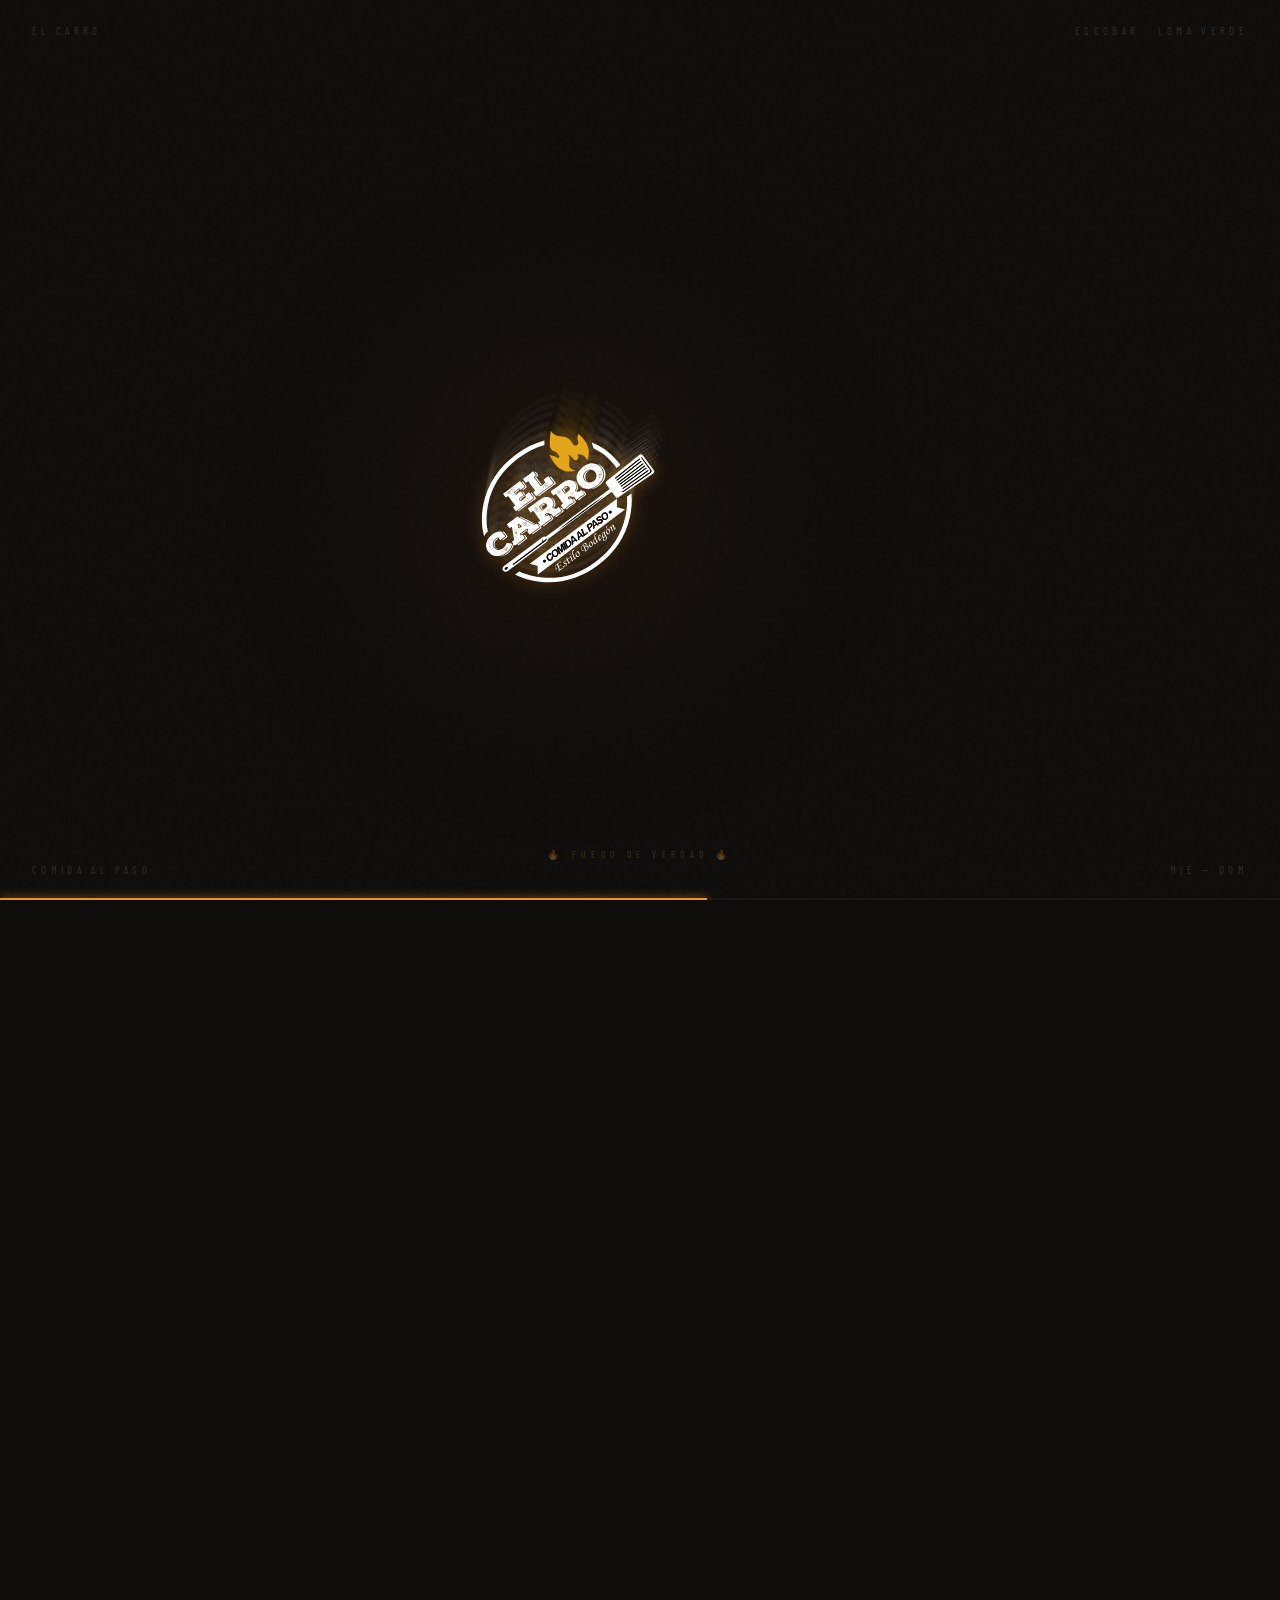
==== commit 0284290a: "Add files via upload" ====
--- a/proyectos/elcarro/index.html
+++ b/proyectos/elcarro/index.html
@@ -1,1278 +1,1278 @@
-<!DOCTYPE html>
-<html lang="es">
-<head>
-<meta charset="UTF-8">
-<meta name="viewport" content="width=device-width, initial-scale=1.0">
-<title>El Carro — Comida al Paso</title>
-<style>
-@font-face {
-  font-family: 'Bebas Neue';
-  font-style: normal;
-  font-weight: 400;
-  font-display: swap;
-  src: url('[data-uri]') format('woff2');
-}
-@font-face {
-  font-family: 'Barlow Condensed';
-  font-style: normal;
-  font-weight: 400;
-  font-display: swap;
-  src: url('[data-uri]') format('woff2');
-}
-@font-face {
-  font-family: 'Barlow Condensed';
-  font-style: italic;
-  font-weight: 400;
-  font-display: swap;
-  src: url('[data-uri]') format('woff2');
-}
-@font-face {
-  font-family: 'Barlow Condensed';
-  font-style: normal;
-  font-weight: 600;
-  font-display: swap;
-  src: url('[data-uri]') format('woff2');
-}
-@font-face {
-  font-family: 'Barlow Condensed';
-  font-style: normal;
-  font-weight: 700;
-  font-display: swap;
-  src: url('[data-uri]') format('woff2');
-}
-@font-face {
-  font-family: 'Fraunces';
-  font-style: italic;
-  font-weight: 300;
-  font-display: swap;
-  src: url('[data-uri]') format('woff2');
-}
-</style>
-<style>
-:root {
-  --negro: #0f0d0b;
-  --carbon: #1a1714;
-  --brasa: #c85a1a;
-  --ambar: #e8961e;
-  --crema: #f0e6d3;
-  --hueso: #d4c4a8;
-  --blanco: #faf7f2;
-}
-* { margin:0; padding:0; box-sizing:border-box; }
-html, body { width:100%; height:100%; overflow-x:hidden; }
-body { background: var(--negro); color: var(--crema); font-family: "Barlow Condensed", sans-serif; }
-
-.hero {
-  position: relative; height: 100vh; min-height: 680px;
-  display: flex; flex-direction: column; justify-content: flex-end;
-  overflow: hidden;
-}
-.hero-bg {
-  position: absolute; inset: 0;
-}
-.hero-bg::before {
-  content: "";
-  position: absolute; inset: 0;
-  background: url('[data-uri]